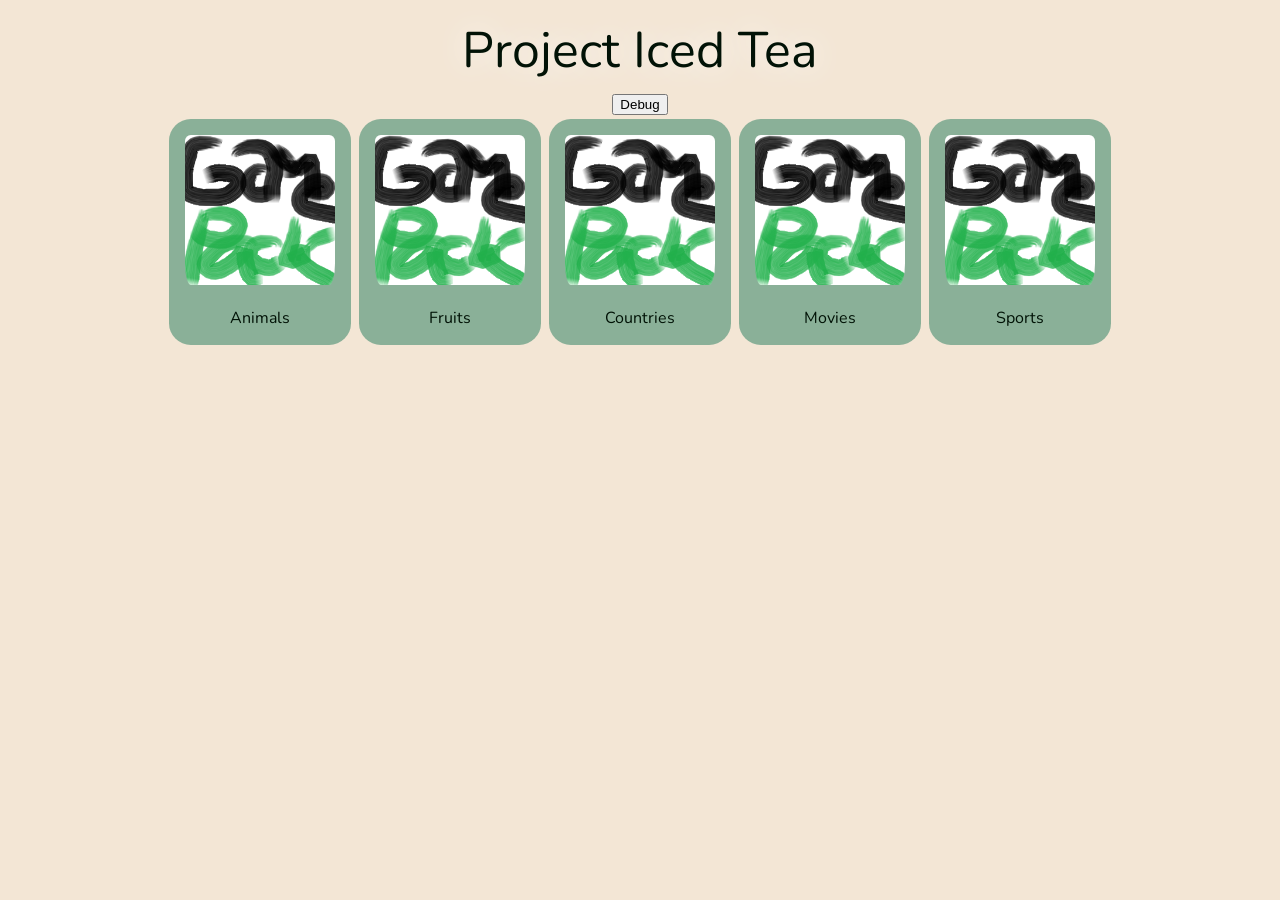
==== index.html @ 42ca4d12 "Initial Commit" ====
<!DOCTYPE html>
<html lang="en">
<head>
    <meta charset="UTF-8"/>
    <meta name="viewport" content="width=device-width, initial-scale=1.0">
    <link rel="stylesheet" href="./style.css">
    <link rel="preconnect" href="https://fonts.googleapis.com">
    <link rel="preconnect" href="https://fonts.gstatic.com" crossorigin>
    <link href="https://fonts.googleapis.com/css2?family=Nunito:ital,wght@0,300..800;1,300..800&display=swap" rel="stylesheet">
    <link rel="apple-touch-icon" type="image/png" href="icons/icon.png">
    <link rel="icon" type="image/png" href="icons/icon.png">
    <link rel="manifest" href="./manifest.json" />
    <title>Text Game</title>
</head>
<body>
    <p class="titleText">Project Iced Tea</p>
    <a href="debug.html"><button>Debug</button></a>
    <div id="gamePackList"></div>
</body>
<script src="./src/js/classes.js"></script>
<script src="./src/js/gamepacks.js"></script>
<script src="./src/js/index.js"></script>
</html>
---- style.css ----
:root{
    --text: #011206;
    --background: #f3e6d5;
    --primary: #8ab098;
    --secondary: #a29b75;
    --accent: #aac6ab;
    --success: #33483b;
    --error: #ff7f27;
}

#gamePackList{
    display: flex;
    flex-direction: initial;
    justify-content: center;
    flex-wrap: wrap;
    overflow: auto;
}

.gameText, .titleText{
    font-size: clamp(25px, 10vw, 100px);
    margin: 8px;
    text-shadow: white 0px 0px 30px;
}

.titleText{
    font-size: clamp(25px, 5vw, 50px) !important;
}

body {
    background-color: var(--background);
    background-attachment: fixed;
    color: var(--text);
    font-family: "Nunito", system-ui, sans-serif;
    align-content: center;
    justify-content: center;
    text-align: center;
}

.disable-scroll {
    overflow-y: hidden;
}

.flex-container {
    display: flex;
}

.right {
    justify-content: right;
}

.center-horizontal {
    justify-content: center;
}

.center-vertical {
    align-items: center;
}

.box {
    border-radius: 5px;
    border: solid var(--secondary) 5px;
    background-color: var(--primary);
    padding: 10px;
    width: min(calc(100% - 100px), 80vw); 
    max-width: 80vw;
    height: 80vh;
    justify-content: center;
    display: flex;
    align-items: center;
    position:absolute;
    top: 50%;
    left: 50%;
    transform: translate(-50%, -50%);
}

.correct{
    background: var(--success);
    color: white !important;
}

.skip{
    background: var(--error);
}

.dim-screen {
    position: fixed;
    top: 0;
    bottom: 0;
    right: 0;

    background-color: rgba(0, 0, 0, 0.8);
    z-index: 5;
    width: 100%;
    height: 100%;
}

.gamePack{
    border-radius: calc((2vh + 2vw)/2);
    background: var(--primary);
    margin: 4px
}

.gamePack:hover{
    transform: scale(1.025);
        cursor: pointer;
        transition: all .1s ease-in-out;
}

.gamePack p {
    margin: 16px
}

img{
    border-radius: calc((2vh + 2vw)/2);
    padding: 16px;
    padding-bottom: 0;
}
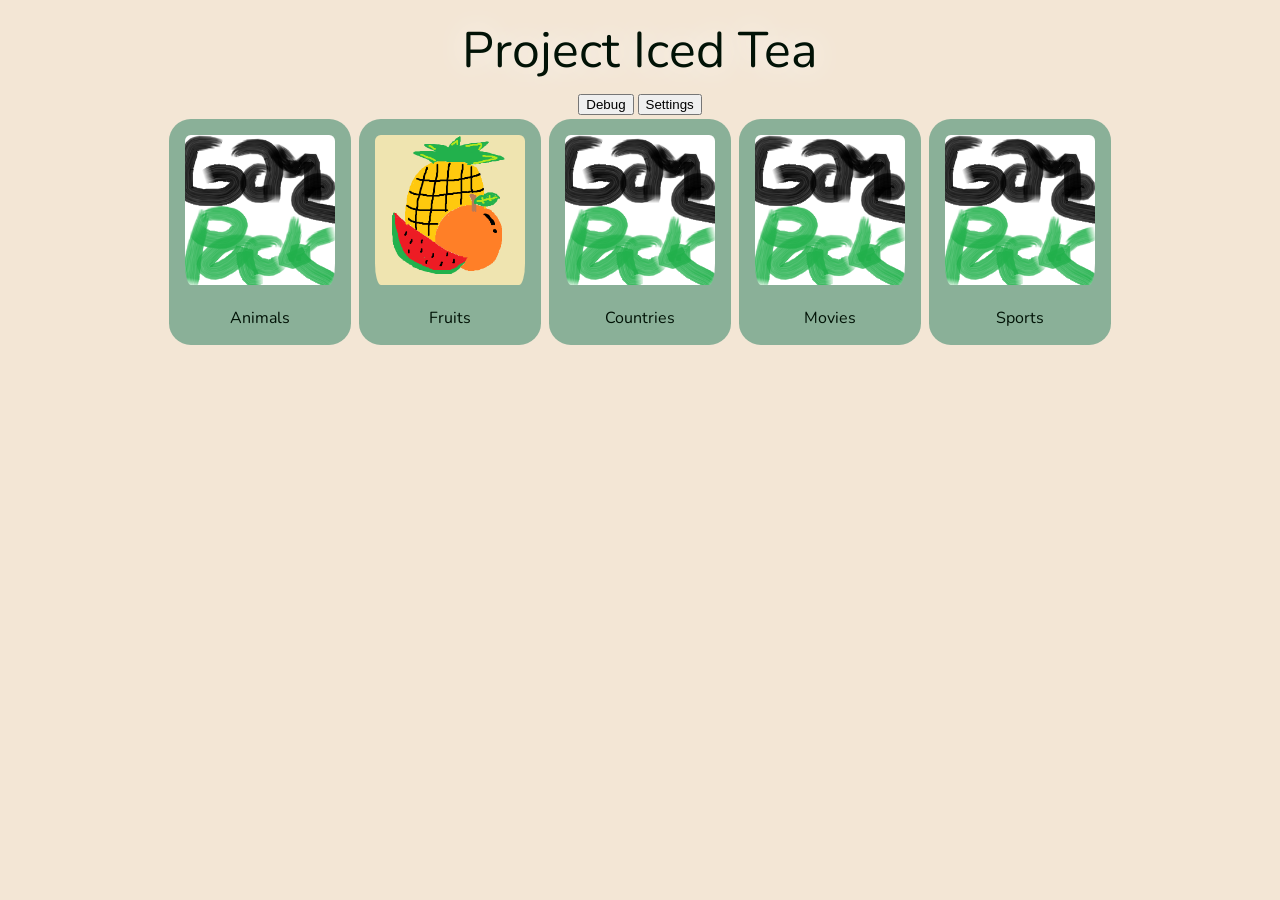
==== commit cba51ae7: "Added Settings Button" ====
--- a/index.html
+++ b/index.html
@@ -15,6 +15,7 @@
 <body>
     <p class="titleText">Project Iced Tea</p>
     <a href="debug.html"><button>Debug</button></a>
+    <button>Settings</button>
     <div id="gamePackList"></div>
 </body>
 <script src="./src/js/classes.js"></script>
--- a/style.css
+++ b/style.css
@@ -97,7 +97,8 @@
 .gamePack{
     border-radius: calc((2vh + 2vw)/2);
     background: var(--primary);
-    margin: 4px
+    margin: 4px;
+    max-width: 200px;
 }
 
 .gamePack:hover{
@@ -114,4 +115,6 @@
     border-radius: calc((2vh + 2vw)/2);
     padding: 16px;
     padding-bottom: 0;
+    width: min(30vw, 30vh, 150px);
+    height: min(30vw, 30vh, 150px)
 }
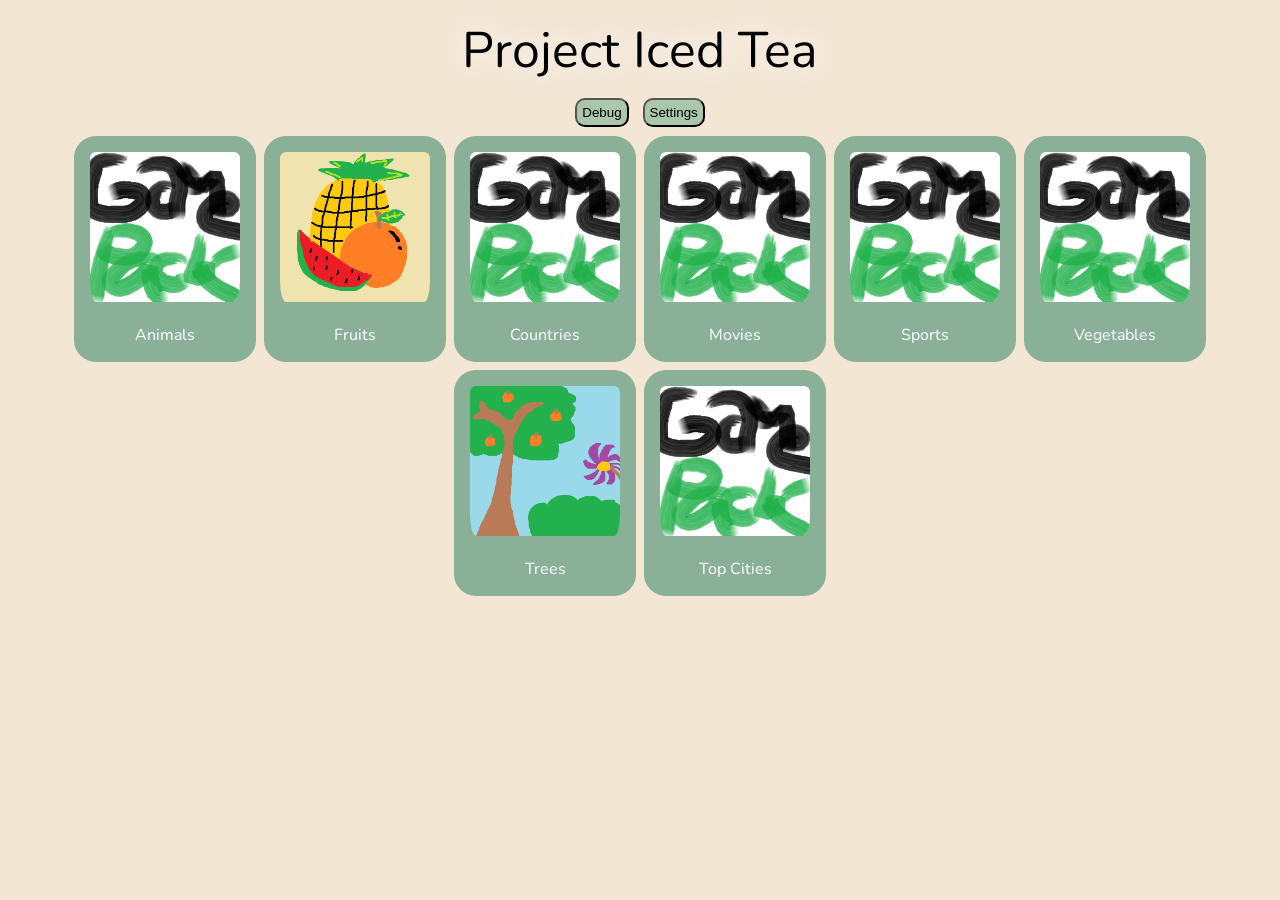
==== commit 484150a2: "Added Settings" ====
--- a/index.html
+++ b/index.html
@@ -15,10 +15,11 @@
 <body>
     <p class="titleText">Project Iced Tea</p>
     <a href="debug.html"><button>Debug</button></a>
-    <button>Settings</button>
+    <button id="settings">Settings</button>
     <div id="gamePackList"></div>
 </body>
 <script src="./src/js/classes.js"></script>
 <script src="./src/js/gamepacks.js"></script>
 <script src="./src/js/index.js"></script>
+<script src="./src/js/settings.js"></script>
 </html>
--- a/style.css
+++ b/style.css
@@ -1,5 +1,6 @@
 :root{
-    --text: #011206;
+    --text: #000000;
+    --text-light: #ffffff;
     --background: #f3e6d5;
     --primary: #8ab098;
     --secondary: #a29b75;
@@ -71,11 +72,12 @@
     top: 50%;
     left: 50%;
     transform: translate(-50%, -50%);
+    flex-direction: column;
 }
 
 .correct{
     background: var(--success);
-    color: white !important;
+    color: var(--text-light) !important;
 }
 
 .skip{
@@ -99,6 +101,7 @@
     background: var(--primary);
     margin: 4px;
     max-width: 200px;
+    color: var(--text-light)
 }
 
 .gamePack:hover{
@@ -111,10 +114,31 @@
     margin: 16px
 }
 
+.timerText{
+    font-size: 32px;
+    position: relative;
+    top: 20%;
+    color: var(--text-light)
+}
+
 img{
     border-radius: calc((2vh + 2vw)/2);
     padding: 16px;
     padding-bottom: 0;
     width: min(30vw, 30vh, 150px);
     height: min(30vw, 30vh, 150px)
-}+}
+
+button {
+    border-radius: 10px;
+    background: var(--accent);
+    padding: 5px;
+    margin: 5px;
+    color: var(--text);
+    overflow: auto;
+    cursor: pointer;
+}
+
+button:hover {
+    background: var(--secondary)
+}
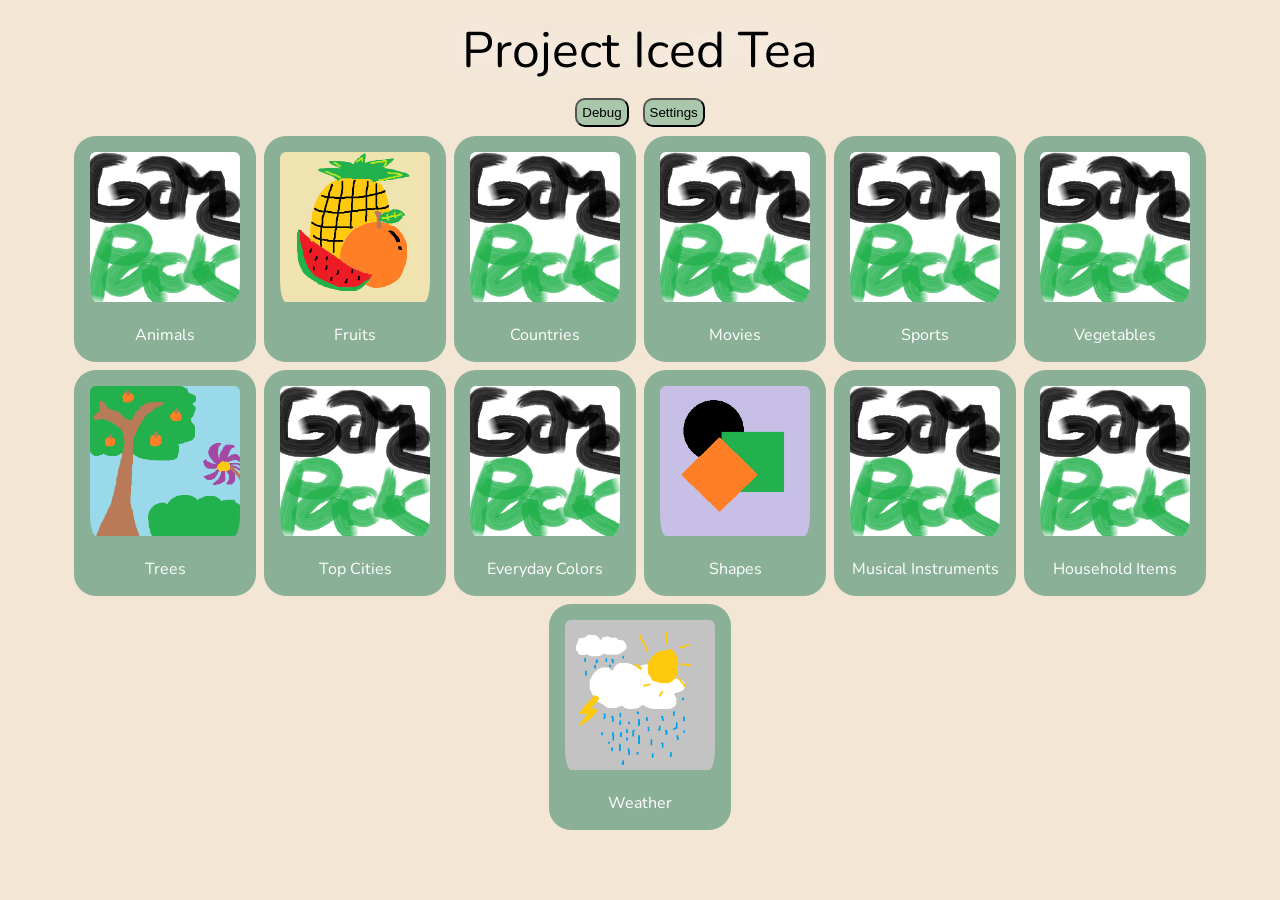
==== commit 782e7e04: "FInished Settings functionality" ====
--- a/index.html
+++ b/index.html
@@ -17,6 +17,27 @@
     <a href="debug.html"><button>Debug</button></a>
     <button id="settings">Settings</button>
     <div id="gamePackList"></div>
+    <dialog id="settingsContainer" class="settingsDisplay">
+        <fieldset style="margin: 8px">
+            <legend>
+                Control Scheme:
+            </legend>
+            <label>
+                Motion
+                <input type="radio" name="controlScheme" value="motion" id="motionControlScheme" checked>
+            </label>
+            <label>
+                Touch
+                <input type="radio" name="controlScheme" value="touch" id="touchControlScheme">
+            </label>
+        </fieldset>
+
+        <label>
+            Timer (seconds)
+            <input type="number" name="timerSeconds" id="timerSeconds" min="1" step="1">
+        </label>
+        <button id="settingsCloseButton">Close</button>
+    </dialog>
 </body>
 <script src="./src/js/classes.js"></script>
 <script src="./src/js/gamepacks.js"></script>
--- a/style.css
+++ b/style.css
@@ -142,3 +142,15 @@
 button:hover {
     background: var(--secondary)
 }
+
+.settingsDisplay{
+    background: var(--primary);
+    border-radius: calc((2vh + 2vw)/2);
+    padding: 0 10px;
+    overflow: auto;
+    padding: 20px 20px;
+    width: max(30vw,350px);
+    max-height: 80vh;
+    align-content: center;
+    border: 8px;
+}
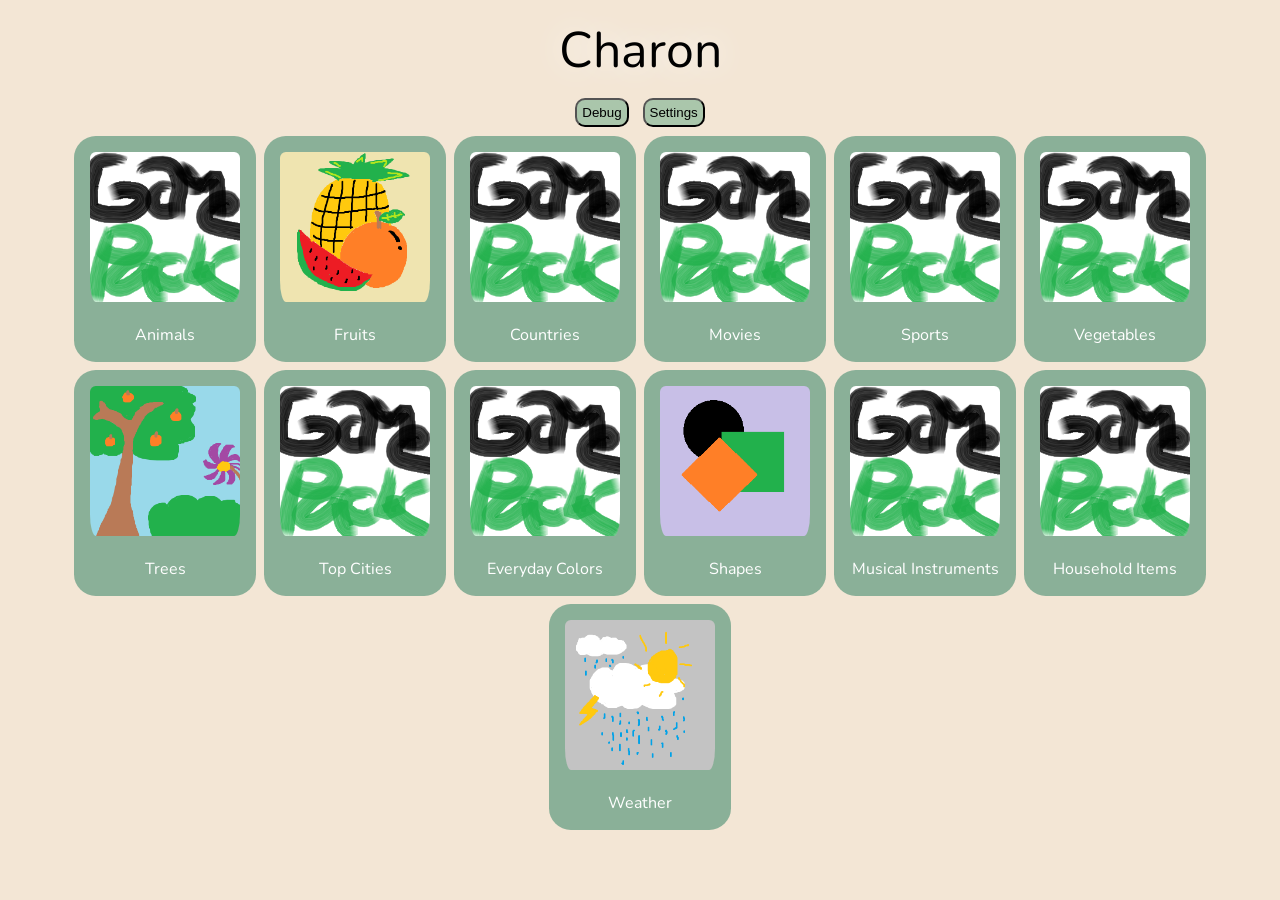
==== commit b6d57c83: "changed name to Charon" ====
--- a/index.html
+++ b/index.html
@@ -13,7 +13,7 @@
     <title>Text Game</title>
 </head>
 <body>
-    <p class="titleText">Project Iced Tea</p>
+    <p class="titleText">Charon</p>
     <a href="debug.html"><button>Debug</button></a>
     <button id="settings">Settings</button>
     <div id="gamePackList"></div>
@@ -35,7 +35,7 @@
         <label>
             Timer (seconds)
             <input type="number" name="timerSeconds" id="timerSeconds" min="1" step="1">
-        </label>
+        </label><br>
         <button id="settingsCloseButton">Close</button>
     </dialog>
 </body>
--- a/style.css
+++ b/style.css
@@ -143,7 +143,8 @@
     background: var(--secondary)
 }
 
-.settingsDisplay{
+.settingsDisplay,
+.detailsDisplay{
     background: var(--primary);
     border-radius: calc((2vh + 2vw)/2);
     padding: 0 10px;
@@ -154,3 +155,50 @@
     align-content: center;
     border: 8px;
 }
+
+/*   IS-OPEN STATE   */
+dialog[open] {
+    transition-property: all;
+    transition-duration: 200ms;
+    transition-behavior: allow-discrete;
+    transition-timing-function: ease-out;
+    transform: scale(1);
+    opacity: 1;
+}
+
+dialog[open]::backdrop{
+    transition-property: all;
+    transition-duration: 200ms;
+    transition-behavior: allow-discrete;
+    transition-timing-function: ease-out;
+    background: rgba(0, 0, 0, 0.5);
+}
+
+/*   EXIT STATE   */
+dialog{
+    transition-property: all;
+    transition-duration: 150ms;
+    transition-behavior: allow-discrete;
+    transition-timing-function: ease-out;
+    transform: scale(0.7);
+    opacity: 0;
+}
+
+dialog::backdrop{
+    transition-property: all;
+    transition-duration: 150ms;
+    transition-behavior: allow-discrete;
+    transition-timing-function: ease-out;
+    background: rgba(0, 0, 0, 0);
+}
+
+/* 0. BEFORE-OPEN STATE   */
+@starting-style {
+    dialog[open] {
+        transform: scale(0.5);
+    }
+
+    dialog::backdrop {
+        background: rgba(0, 0, 0, 0);
+    }
+}
